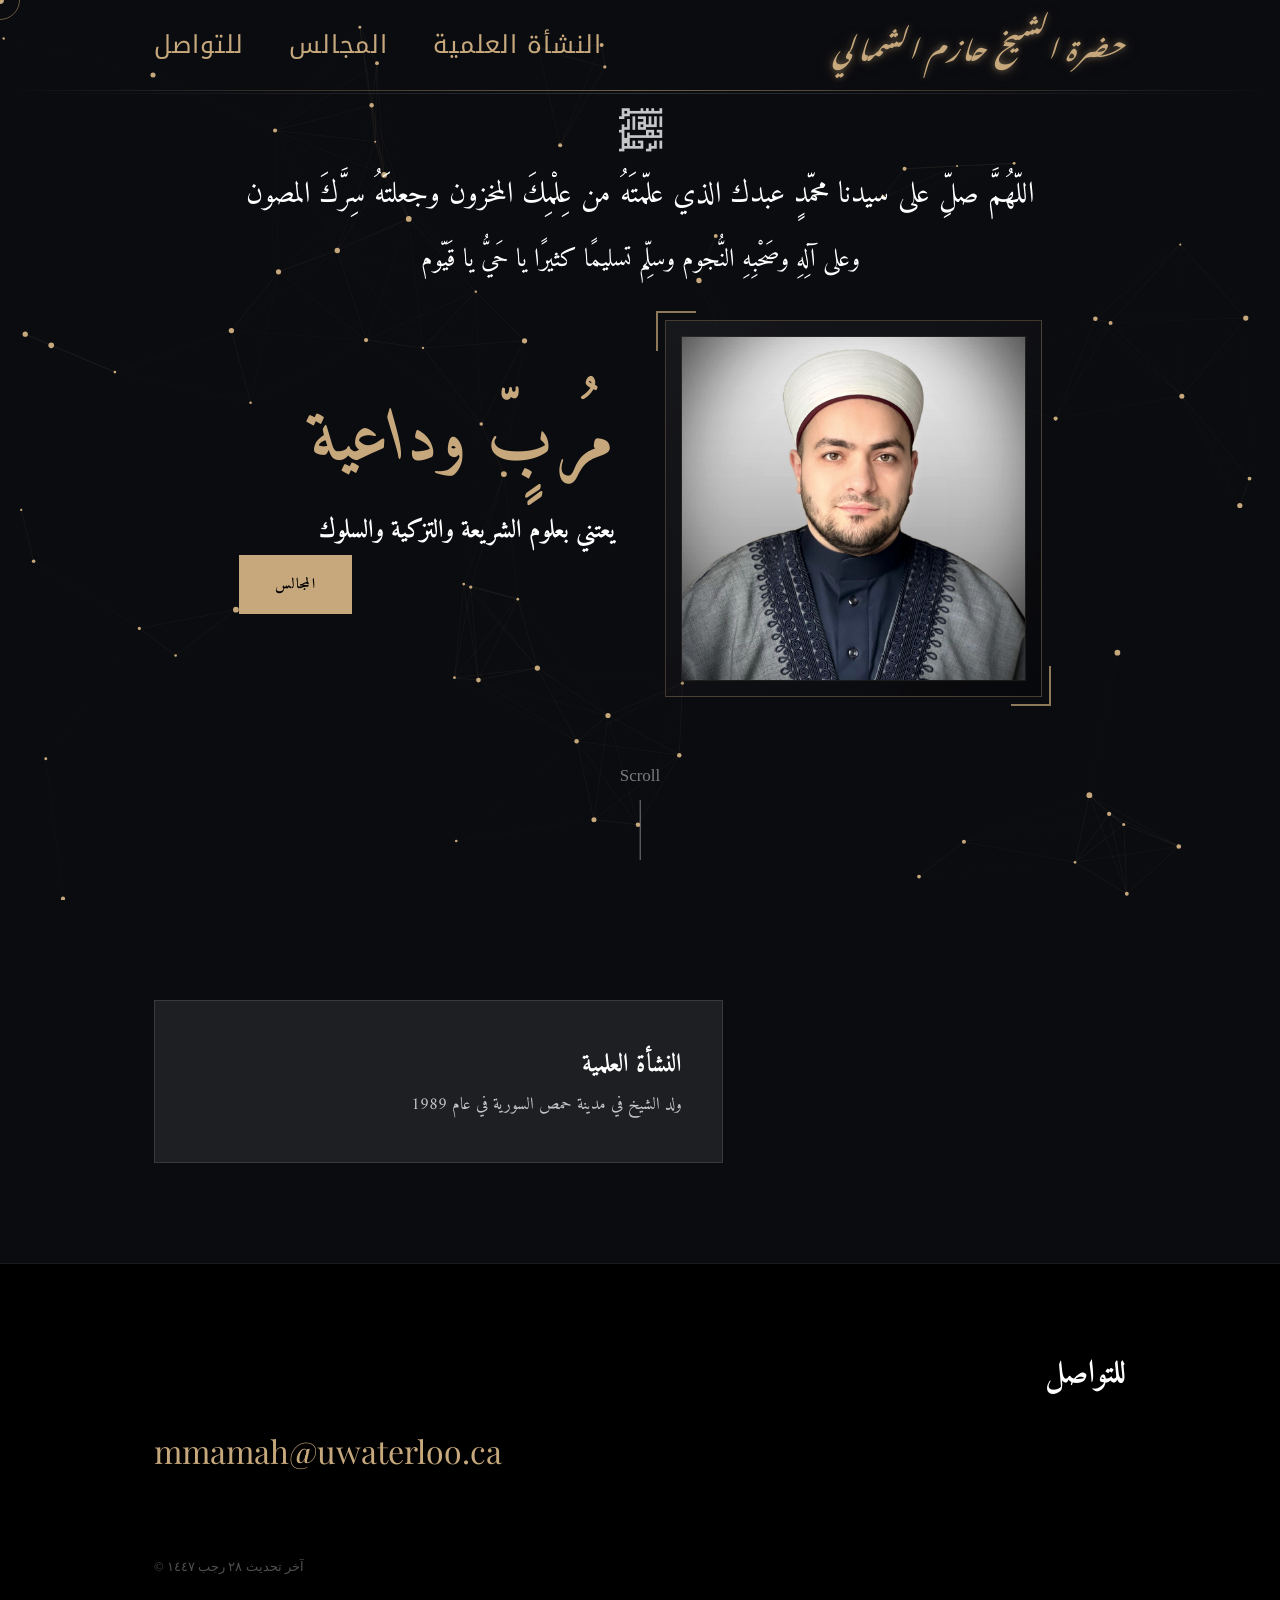
==== index.html @ 0f34f8fb "Add files via upload" ====
<!DOCTYPE html>
<html lang="en">
<head>
    <meta charset="UTF-8">
    <meta name="viewport" content="width=device-width, initial-scale=1.0">
    <title><span class="gold-text">الشيخ حازم الشمالي</span></title>
    <link rel="stylesheet" href="style.css">
    <link href="https://fonts.googleapis.com/css2?family=Montserrat:wght@300;400;500;700&family=Playfair+Display:ital,wght@0,400;0,700;1,400&display=swap" rel="stylesheet">
    <link rel="stylesheet" href="https://cdnjs.cloudflare.com/ajax/libs/font-awesome/6.4.0/css/all.min.css">
    <link href="https://unpkg.com/aos@2.3.1/dist/aos.css" rel="stylesheet">
    <link href="https://fonts.cdnfonts.com/css/latin-modern-roman" rel="stylesheet">
    <meta name="google-site-verification" content="14qGIv6SvTC_uwO27RMtpUs2lvdvvbJ2H30Se5hNGIY" />
    <link href="https://fonts.googleapis.com/css2?family=Amiri:ital,wght@0,400;0,700;1,400&display=swap" rel="stylesheet">
    <link href="https://fonts.googleapis.com/css2?family=Noto+Nastaliq+Urdu&display=swap" rel="stylesheet">
    <link href="https://fonts.googleapis.com/css2?family=Noto+Kufi+Arabic:wght@400;700&display=swap" rel="stylesheet">
    <link href="https://fonts.googleapis.com/css2?family=Scheherazade+New:wght@400;700&display=swap" rel="stylesheet">
    <link href="https://fonts.googleapis.com/css2?family=Scheherazade+New&display=swap" rel="stylesheet">


</head>

<body>

    <canvas id="lattice-canvas"></canvas>
    
    <div class="cursor"></div>
    <div class="cursor-follower"></div>

    <nav id="navbar">
        <div class="container nav-wrapper">
            <a href="#" class="brand">
                <p class="arabic-nastaliq"><span class="gold-text">حضرة الشيخ حازم الشمالي</span></p>
            </a>
            <ul class="nav-links">
                <li><a href="#about" class="hover-link"><p class="arabic-kufi">النشأة العلمية</p></a></li>
                <li class="nav-dropdown">
            <a href="majalis.html" class="hover-link">
                <p class="arabic-kufi" >المجالس</p>
            </a>

  <ul class="dropdown-menu">
    <li><a class="arabic-kufi" href="majalisD.html">مجالس ذكر</a></li>
    <li><a class="arabic-kufi" href="majalis.html">مجالس علم</a></li>
  </ul>
</li>

                <li><a href="#contact" class="hover-link"><p class="arabic-kufi">للتواصل</p></a></li>
            </ul>
            <div class="menu-btn"><i class="fas fa-bars"></i></div>
        </div>
    </nav>

   <header id="home">
          <div class="hero-top-title">
            <span style="font-size:1.75em" class="llBasmala">&#xFDFD;</span>
            <p style="font-size:1.75em" class="arabic-kufi" lang="ar">
              اللّهُمَّ صلِّ على سيدنا محمّدٍ عبدك الذي علّمتَهُ من عِلْمِكَ المخزون وجعلتَهُ سِرَّكَ المصون
            </p>
            <p style="font-size:1.5em" class="arabic-kufi" lang="ar">
                وعلى آلِهِ وصَحْبِهِ النُّجوم وسلِّم تسليمًا كثيرًا يا حَيُّ يا قَيّوم
            </p>


        </div>

        <div class="container hero-container">
            <div class="hero-text" data-aos="fade-right" data-aos-duration="1500">
               <h1 class="arabic-kufi gold-text" lang="ar">مُربٍّ وداعية</h1>

                <h2 class="arabic-kufi" lang="ar"> يعتني بعلوم الشريعة والتزكية والسلوك</h2>

                <div class="btn-group">
                    <a href="majalis.html" class="btn btn-primary"><p class="arabic-kufi" lang="ar">المجالس</p></a>
                </div>
            </div>

            <div class="hero-image-wrapper">
                <div class="quantum-frame">
                    <img src="sheikhprofile.JPG" alt="Hazem Shamali" class="hero-img">
                    <div class="frame-corner top-left"></div>
                    <div class="frame-corner bottom-right"></div>
                </div>
            </div>
        </div>
        
        <div class="scroll-indicator">
            <span>Scroll</span>
            <div class="line"></div>
        </div>
    </header>

    <!-- النشأة العلمية (content intentionally left blank as requested) -->
    <section id="about" class="section">
        <div class="container about-grid">
            <div class="about-card" data-aos="fade-right">
                <h2 class="arabic-kufi" lang="ar">النشأة العلمية</h2>
                <p class="arabic-kufi" lang="ar">
                    ولد الشيخ في مدينة حمص السورية في عام 1989 
                </p>
            </div>
        </div>
    </section>

    <!-- Replaced footer "Get in Touch" block with Arabic -->
    <footer id="contact">
        <div class="container">
            <div class="footer-grid">
                <div class="footer-info">
                    <h3 class="arabic-kufi" lang="ar">للتواصل</h3>
                    <p class="arabic-kufi" lang="ar"> </p>
                    <a href="mailto:mmamah@uwaterloo.ca" class="email-big">mmamah@uwaterloo.ca</a>
                </div>


            <div class="footer-bottom">
                <p>&copy; آخر تحديث ٢٨ رجب ١٤٤٧</p>
            </div>
        </div>
    </footer>

    <script src="https://unpkg.com/aos@2.3.1/dist/aos.js"></script>
    <script src="script.js"></script>
</body>
</html>
---- style.css ----
/* =========================
   VARIABLES (FIXED)
   ========================= */
:root {
  --bg-dark: #0b0c10;
  --bg-card: #1f2833;
  --text-main: #c5c6c7;
  --text-white: #ffffff;
  --accent-gold: #c6a87c;
  --accent-blue: #45a29e;
  --font-heading: 'Playfair Display', serif;
  --font-body: 'Montserrat', sans-serif;
}

/* =========================
   BASE
   ========================= */
* {
  margin: 0;
  padding: 0;
  box-sizing: border-box;
  cursor: none;
}
@media (hover: none) {
  * {
    cursor: auto !important;
  }
  .cursor,
  .cursor-follower {
    display: none !important;
  }
}

body {
  background-color: var(--bg-dark);
  color: var(--text-main);
  overflow-x: hidden;

  /* keep your preferred typography */
  font-family: "Latin Modern Roman", "Computer Modern", serif;
  font-size: 17px;
  line-height: 1.65;
}

/* =========================
   BACKGROUND CANVAS
   ========================= */
#lattice-canvas {
  position: fixed;
  inset: 0;
  width: 100%;
  height: 100%;
  z-index: -1;
  pointer-events: none;
}

/* =========================
   ACTIVE NAV LINK
   ========================= */
.nav-links a.active p {
  color: var(--accent-gold);
}

/* =========================
   CUSTOM CURSOR (FIXED)
   - stable translate + scale
   ========================= */
.cursor,
.cursor-follower {
  position: fixed;
  top: 0;
  left: 0;
  pointer-events: none;
  will-change: transform, left, top;
  transform: translate(-50%, -50%) scale(1);
}

.cursor {
  width: 8px;
  height: 8px;
  background: var(--accent-gold);
  border-radius: 50%;
  z-index: 9999;
}

.cursor-follower {
  width: 40px;
  height: 40px;
  border: 1px solid var(--accent-gold);
  border-radius: 50%;
  z-index: 9998;
  opacity: 0.5;
  background: transparent;
}

/* =========================
   ARABIC TYPOGRAPHY
   ========================= */
.arabic-kufi {
  font-family: 'Noto Kufi Arabic', sans-serif;
  direction: rtl;
}

[lang="ar"] {
  font-family: 'Amiri', serif;
  direction: rtl;
  text-align: right;
  line-height: 1.9;
}

.thuluth {
  font-family: 'Thuluth', serif;
  direction: rtl;
  text-align: center;
  font-size: 2rem;
}

.arabic-nastaliq {
  font-family: 'Noto Nastaliq Urdu', serif;
  direction: rtl;
  text-align: right;
}

/* =========================
   HERO TOP TITLE
   ========================= */
.hero-top-title {
  display: flex;
  flex-direction: column;
  align-items: center;
  margin-bottom: 30px;
  text-align: center;
}

.hero-top-title p {
  width: fit-content;
  max-width: 850px;
  margin: 6px auto;
  text-align: center;
  direction: rtl;
  font-size: 2rem;
  line-height: 1.9;
  color: var(--text-white);
}

header#home {
  height: 100vh;
  padding-top: 110px; /* space for fixed navbar */
  display: flex;
  flex-direction: column;
  justify-content: flex-start;
}

/* =========================
   SLIDER (optional)
   ========================= */
.slider-container {
  overflow: hidden;
  width: 100%;
  position: relative;
}

.slider-track {
  display: flex;
  flex-direction: row;
  transition: transform 1s ease-in-out;
  will-change: transform;
}

.slide {
  min-width: 100%;
  text-align: center;
  font-size: 1.4rem;
  line-height: 1.8;
  white-space: normal;
}

/* =========================
   TYPOGRAPHY & UTILITIES
   ========================= */
h1, h2, h3 {
  font-family: var(--font-heading);
  color: var(--text-white);
  font-weight: 700;
}

a {
  text-decoration: none;
  transition: 0.3s;
  cursor: none;
  color: var(--accent-gold);
}

.container {
  max-width: 1100px;
  margin: 0 auto;
  padding: 0 5%;
}

.gold-text {
  color: var(--accent-gold);
  font-style: italic;
}

.section {
  padding: 100px 0;
}

.section-tag {
  color: var(--accent-gold);
  font-size: 0.9rem;
  letter-spacing: 2px;
  text-transform: uppercase;
  display: block;
  margin-bottom: 10px;
}

/* =========================
   NAVBAR
   ========================= */
nav {
  position: fixed;
  width: 100%;
  top: 0;
  padding: 25px 0;
  z-index: 100;
  transition: 0.4s;
}

nav.scrolled {
  background: rgba(11, 12, 16, 0.9);
  backdrop-filter: blur(10px);
  padding: 15px 0;
  border-bottom: 1px solid rgba(255, 255, 255, 0.05);
}

.nav-wrapper {
  display: flex;
  justify-content: space-between;
  align-items: center;
}

.brand {
  font-size: 1.5rem;
  font-weight: 700;
  letter-spacing: 3px;
  color: var(--text-white);
}

.nav-links {
  display: flex;
  gap: 40px;
  list-style: none;
}

.hover-link {
  font-size: 0.9rem;
  letter-spacing: 1px;
  text-transform: uppercase;
  position: relative;
}

.hover-link::after {
  content: '';
  position: absolute;
  width: 0;
  height: 1px;
  bottom: -5px;
  left: 0;
  background: var(--accent-gold);
  transition: 0.3s;
}

.hover-link:hover {
  color: var(--accent-gold);
}

.hover-link:hover::after {
  width: 100%;
}

.menu-btn {
  display: none;
  color: var(--text-white);
  font-size: 1.5rem;
}

/* =========================
   HERO
   ========================= */
header {
  height: 100vh;
  display: flex;
  align-items: center;
  position: relative;
}

.hero-text h1 {
  font-size: 4.5rem;
  line-height: 1.1;
  margin-bottom: 25px;
}

.overline {
  color: var(--accent-blue);
  letter-spacing: 2px;
  text-transform: uppercase;
  font-size: 0.9rem;
  margin-bottom: 15px;
}

.intro {
  font-size: 1.1rem;
  max-width: 600px;
  margin-bottom: 40px;
  line-height: 1.8;
  opacity: 0.8;
}

.btn {
  padding: 15px 35px;
  border-radius: 0;
  font-size: 0.9rem;
  letter-spacing: 1px;
  text-transform: uppercase;
  font-weight: 600;
  transition: 0.3s;
  display: inline-block;
}

.btn-primary {
  background: var(--accent-gold);
  color: #000;
  border: 1px solid var(--accent-gold);
}

.btn-primary:hover {
  background: transparent;
  color: var(--accent-gold);
}

.btn-outline {
  border: 1px solid var(--text-main);
  margin-left: 15px;
  color: var(--text-white);
}

.btn-outline:hover {
  border-color: var(--accent-gold);
  color: var(--accent-gold);
}

.scroll-indicator {
  position: absolute;
  bottom: 40px;
  left: 50%;
  transform: translateX(-50%);
  display: flex;
  flex-direction: column;
  align-items: center;
  opacity: 0.6;
}

.scroll-indicator .line {
  width: 1px;
  height: 60px;
  background: var(--text-main);
  margin-top: 10px;
}

/* =========================
   ABOUT CARDS
   ========================= */
.about-grid {
  display: grid;
  grid-template-columns: 1.57fr 1fr;
  gap: 40px;
}

.about-card {
  background: rgba(255,255,255,0.08);
  padding: 40px;
  border: 1px solid rgba(255,255,255,0.12);
}


.stats-row {
  display: flex;
  gap: 40px;
  margin-top: 30px;
  border-top: 1px solid rgba(255, 255, 255, 0.1);
  padding-top: 20px;
}

.stat {
  display: flex;
  flex-direction: column;
}

.stat .number {
  font-family: var(--font-heading);
  font-size: 2rem;
  color: var(--accent-gold);
}

.stat .label {
  font-size: 0.8rem;
  text-transform: uppercase;
  letter-spacing: 1px;
}

.stat .degree {
  color: var(--text-white);
}

.interest-list {
  list-style: none;
  margin-top: 20px;
}

.interest-list li {
  margin-bottom: 15px;
  display: flex;
  align-items: center;
  gap: 15px;
  font-size: 1.1rem;
}

.interest-list i {
  color: var(--accent-gold);
}

/* =========================
   HERO IMAGE / FRAME
   ========================= */
.hero-container {
  display: flex;
  align-items: center;
  justify-content: space-between;
  gap: 50px;
  height: 100%;
}

.hero-text {
  flex: 1;
  max-width: 600px;
}

.hero-image-wrapper {
  flex: 1;
  max-width: 450px;
  position: relative;
  z-index: 2;
  animation: heroFade 1.2s ease-out forwards;
}

@keyframes heroFade {
  from { opacity: 0; transform: translateY(10px); }
  to { opacity: 1; transform: translateY(0); }
}

.quantum-frame {
  position: relative;
  padding: 15px;
  border: 1px solid rgba(198, 168, 124, 0.3);
  background: linear-gradient(
    135deg,
    rgba(255, 255, 255, 0.05) 0%,
    rgba(0, 0, 0, 0.3) 100%
  );
  backdrop-filter: blur(5px);
}

.hero-img {
  width: 100%;
  height: auto;
  display: block;
  filter: grayscale(20%) contrast(105%);
  transition: all 0.5s ease;
  position: relative;
  z-index: 3;
  border: 1px solid rgba(198, 168, 124, 0.1);
}

.quantum-frame:hover .hero-img {
  filter: grayscale(0%) contrast(100%);
  transform: scale(1.02);
}

.frame-corner {
  position: absolute;
  width: 40px;
  height: 40px;
  border: 2px solid var(--accent-gold);
  z-index: 1;
  transition: all 0.5s ease;
  opacity: 0.7;
}

.top-left {
  top: -10px;
  left: -10px;
  border-right: none;
  border-bottom: none;
}

.bottom-right {
  bottom: -10px;
  right: -10px;
  border-left: none;
  border-top: none;
}

.quantum-frame:hover .top-left { transform: translate(-5px, -5px); opacity: 1; }
.quantum-frame:hover .bottom-right { transform: translate(5px, 5px); opacity: 1; }

/* =========================
   RESEARCH CARDS
   ========================= */
.cards-grid {
  display: grid;
  grid-template-columns: repeat(auto-fit, minmax(300px, 1fr));
  gap: 30px;
  margin-top: 40px;
}

.feature-card {
  background: linear-gradient(
    145deg,
    rgba(255, 255, 255, 0.03) 0%,
    rgba(255, 255, 255, 0.01) 100%
  );
  padding: 40px 30px;
  border: 1px solid rgba(255, 255, 255, 0.05);
  transition: 0.3s;
  position: relative;
  overflow: hidden;
}

.feature-card::before {
  content: '';
  position: absolute;
  top: 0;
  left: 0;
  width: 2px;
  height: 100%;
  background: var(--accent-gold);
  transform: scaleY(0);
  transition: 0.3s;
  transform-origin: bottom;
}

.feature-card:hover {
  transform: translateY(-10px);
  background: rgba(255, 255, 255, 0.05);
}

.feature-card:hover::before {
  transform: scaleY(1);
}

.card-icon {
  font-size: 2.5rem;
  color: var(--text-main);
  margin-bottom: 20px;
}

.feature-card h3 {
  margin-bottom: 15px;
  font-size: 1.3rem;
}

/* =========================
   PUBLICATIONS (kept)
   ========================= */
.pub-card {
  border-bottom: 1px solid rgba(255, 255, 255, 0.1);
  padding: 30px 0;
  transition: 0.3s;
}

.pub-card:hover {
  padding-left: 20px;
  border-color: var(--accent-gold);
}

.pub-status {
  font-size: 0.8rem;
  text-transform: uppercase;
  letter-spacing: 1px;
  color: var(--accent-blue);
  margin-bottom: 10px;
}

.pub-card h3 {
  font-size: 1.4rem;
  font-family: var(--font-body);
  margin-bottom: 10px;
}

.pub-links a {
  font-size: 0.9rem;
  margin-right: 20px;
  display: inline-flex;
  align-items: center;
  gap: 5px;
  color: var(--text-main);
}

.pub-links a:hover {
  color: var(--accent-gold);
}

/* Compact publications (publications page only) */
.publications-page .pub-card { padding: 18px 0; }
.publications-page .pub-card h3 { font-size: 1.05rem; line-height: 1.35; margin-bottom: 6px; }
.publications-page .pub-status { font-size: 0.7rem; margin-bottom: 6px; }
.publications-page .pub-links a { font-size: 0.8rem; }

/* =========================
   TEACHING
   ========================= */
.teaching-grid {
  display: flex;
  flex-direction: column;
  gap: 20px;
  margin-top: 40px;
}

.teach-item {
  display: flex;
  justify-content: space-between;
  align-items: center;
  padding: 20px;
  background: rgba(255, 255, 255, 0.02);
  border-left: 3px solid transparent;
}

.teach-item:hover {
  border-left-color: var(--accent-gold);
  background: rgba(255, 255, 255, 0.05);
}

.year {
  font-weight: 700;
  color: var(--accent-gold);
}

.role {
  opacity: 0.7;
}

/* =========================
   PERSONAL
   ========================= */
.personal-wrapper {
  text-align: center;
  border: 1px solid var(--accent-gold);
  padding: 60px;
  position: relative;
}

.personal-wrapper::after {
  content: '';
  position: absolute;
  top: 5px;
  left: 5px;
  right: 5px;
  bottom: 5px;
  border: 1px solid rgba(198, 168, 124, 0.3);
  pointer-events: none;
}

/* =========================
   FOOTER
   ========================= */
footer {
  background: #000;
  padding: 80px 0 30px;
  border-top: 1px solid rgba(255, 255, 255, 0.1);
}

.footer-info h3 {
  font-size: 2rem;
  margin-bottom: 10px;
}

.email-big {
  font-size: 2rem;
  color: var(--accent-gold);
  font-family: var(--font-heading);
  margin-top: 20px;
  display: block;
}

.footer-socials {
  margin-top: 40px;
  display: flex;
  gap: 30px;
}

.footer-socials a {
  text-transform: uppercase;
  letter-spacing: 2px;
  font-size: 0.8rem;
}

.footer-bottom {
  margin-top: 80px;
  font-size: 0.8rem;
  opacity: 0.4;
}
/* ========================= RESPONSIVE ========================= */
@media (max-width: 768px) {
  .hero-text h1 { font-size: 3rem; }
  .about-grid { grid-template-columns: 1fr; }

  .nav-links {
    display: none;
  }

  .nav-links.open {
    display: flex;
    flex-direction: column;
  }

  .menu-btn { display: block; }

  .teach-item { flex-direction: column; align-items: flex-start; gap: 10px; }
  .email-big { font-size: 1.5rem; }
}

@media (max-width: 992px) {
  .hero-container {
    flex-direction: column;
    text-align: center;
    justify-content: center;
    padding-top: 120px;
    gap: 50px;
  }

  .hero-text h1 { font-size: 3.5rem; }
  .hero-image-wrapper { max-width: 380px; margin: 0 auto; }

  .scroll-indicator { display: none; }
}

/* =========================
   HERO: fluid type for mobile
   ========================= */

.hero-title{
  font-size: clamp(2.4rem, 7vw, 5.5rem); /* phone -> desktop */
  line-height: 1.15;
}

/* Top dua lines: 2rem is too big on phones */
.hero-top-title p{
  font-size: clamp(1.05rem, 3.6vw, 2rem);
  line-height: 1.9;
  padding: 0 12px; /* prevent edge-to-edge */
}

/* The Basmala glyph */
.hero-top-title .llBasmala{
  font-size: clamp(1.8rem, 7vw, 2.7rem) !important;
  line-height: 1;
  display: inline-block;
  margin-bottom: 8px;
}

/* =========================
   FORCE NAVBAR RTL LAYOUT
   ========================= */

/* Flip brand to the RIGHT, links to the LEFT */
#navbar .nav-wrapper{
  flex-direction: row-reverse !important;
}

/* Make the links themselves flow RTL (right → left) */
#navbar .nav-links{
  flex-direction: row-reverse !important;
}

/* Slightly larger navbar fonts */
#navbar .brand{
  font-size: 1.55rem !important;   /* brand size */
}
#navbar .nav-links p {
  font-size: 1.55rem !important;
}

/* Optional: a bit more spacing between links */
#navbar .nav-links{
  gap: 45px !important;
}


.majlis-list {
  list-style: none;
  margin: 0;
  padding: 0;
  display: grid;
  gap: 10px;
}

.majlis-list a {
  display: block;
  padding: 10px 12px;
  background: rgba(255,255,255,0.06);
  border: 1px solid rgba(255,255,255,0.10);
  transition: 0.2s ease;
}

.majlis-list a:hover {
  border-color: rgba(198,168,124,0.55);
  background: rgba(255,255,255,0.08);
}

/* =========================
   MAJALIS (DETAILS ACCORDION)
   2 per row desktop, 1 per row mobile
   ========================= */

.majalis-grid{
  width: 100%;
  margin-top: 2.5rem;
  display: grid;
  grid-template-columns: repeat(2, minmax(0, 1fr));
  gap: 28px;
  align-items: start;
}

@media (max-width: 768px){
  .majalis-grid{ grid-template-columns: 1fr; }
}

/* Card base is <details> */
.majlis-card{
  background: rgba(255,255,255,0.10);
  border: 1px solid rgba(255,255,255,0.15);
  backdrop-filter: blur(6px);
  overflow: hidden;
}

/* Remove default marker */
.majlis-card summary::-webkit-details-marker{ display: none; }
.majlis-card summary{ list-style: none; }

/* Summary is clickable */
.majlis-summary{
  display: block;
  cursor: pointer;
}

/* Image */
.majlis-img{
  width: 100%;
  height: 220px;
  overflow: hidden;
}

.majlis-img img{
  width: 100%;
  height: 100%;
  object-fit: cover;
  display: block;
  filter: grayscale(10%) contrast(105%);
}

/* Text */
.majlis-body{
  padding: 18px 20px 22px;
}

.majlis-body h2{
  margin: 0 0 10px;
  color: var(--text-white);
  font-size: 1.35rem;
}

.majlis-body p{
  margin: 0;
  color: var(--text-main);
  line-height: 1.9;
  opacity: 0.9;
}

.majlis-link{
  display: inline-block;
  margin-top: 14px;
  color: var(--accent-gold);
  font-size: 0.95rem;
}

/* Expanded content */
.majlis-panel{
  padding: 16px 18px 20px;
  border-top: 1px solid rgba(255,255,255,0.10);
}

.majlis-list{
  list-style: none;
  margin: 0;
  padding: 0;
  display: grid;
  gap: 10px;
}

.majlis-list a{
  display: block;
  padding: 10px 12px;
  background: rgba(255,255,255,0.06);
  border: 1px solid rgba(255,255,255,0.10);
  transition: 0.2s ease;
}

.majlis-list a:hover{
  border-color: rgba(198,168,124,0.55);
  background: rgba(255,255,255,0.08);
}

/* Mobile image slightly shorter */
@media (max-width: 768px){
  .majlis-img{ height: 200px; }
}
/* Cursor glow mode */
.cursor-glow .cursor-follower{
  border-color: transparent !important;
  background: rgba(99, 64, 10, 0.18) !important;
  transform: translate(-50%, -50%) scale(2.2) !important;
  opacity: 0.9 !important;
}

.cursor-glow .cursor{
  transform: translate(-50%, -50%) scale(1.4) !important;
}

body.cursor-hover .cursor{
  transform: translate(-50%, -50%) scale(1.4);
}
body.cursor-hover .cursor-follower{
  transform: translate(-50%, -50%) scale(1.6);
  border-color: transparent;
  background: rgba(198,168,124,0.10);
}

body.cursor-glow .cursor{
  transform: translate(-50%, -50%) scale(1.6);
}
body.cursor-glow .cursor-follower{
  transform: translate(-50%, -50%) scale(2.3);
  border-color: transparent;
  background: rgba(198,168,124,0.22);
  opacity: 0.95;
}
/* =========================
   MAJLIS CARD ANIMATION
   (glow + lift + open animation)
   ========================= */

/* Base: make the card feel alive */
.majlis-card{
  position: relative;
  transition: transform .25s ease, box-shadow .25s ease, border-color .25s ease, background .25s ease;
  will-change: transform, box-shadow;
}

/* Soft gold glow on hover (desktop) */
@media (hover: hover) and (pointer: fine){
  .majlis-card:hover{
    transform: translateY(-6px) scale(1.01);
    border-color: rgba(198,168,124,0.55);
    box-shadow:
      0 0 0 1px rgba(198,168,124,0.15),
      0 18px 45px rgba(0,0,0,0.55),
      0 0 32px rgba(198,168,124,0.18);
    background: rgba(255,255,255,0.11);
  }
}

/* Shine overlay */
.majlis-card::before{
  content:"";
  position:absolute;
  inset:-2px;
  border-radius: 0; /* keep your sharp style */
  pointer-events:none;
  opacity:0;
  transition: opacity .25s ease;
  background:
    radial-gradient(800px 250px at 30% 10%,
      rgba(198,168,124,0.22),
      transparent 60%);
}

@media (hover: hover) and (pointer: fine){
  .majlis-card:hover::before{
    opacity:1;
  }
}

/* Tap feel on mobile: scale slightly on press */
.majlis-summary{
  -webkit-tap-highlight-color: transparent;
}

.majlis-summary:active{
  transform: scale(0.995);
}

/* When <details> is open: keep a “selected” glow */
.majlis-card[open]{
  border-color: rgba(198,168,124,0.55);
  box-shadow:
    0 0 0 1px rgba(198,168,124,0.14),
    0 16px 40px rgba(0,0,0,0.55),
    0 0 28px rgba(198,168,124,0.16);
  background: rgba(255,255,255,0.12);
}

.majlis-card[open]::before{
  opacity:1;
}

/* Smooth open animation for panel */
.majlis-panel{
  animation: majlisOpen .25s ease;
}

@keyframes majlisOpen{
  from { opacity: 0; transform: translateY(-6px); }
  to   { opacity: 1; transform: translateY(0); }
}

/* Optional: animate image slightly on hover/open */
@media (hover: hover) and (pointer: fine){
  .majlis-card:hover .majlis-img img{
    transform: scale(1.03);
    transition: transform .35s ease, filter .35s ease;
  }
}
.majlis-card[open] .majlis-img img{
  transform: scale(1.02);
}

/* =========================
   NAV DROPDOWN (Majalis)
   ========================= */

.nav-dropdown{
  position: relative;
}

/* Dropdown box */
.dropdown-menu{
  position: absolute;
  top: calc(100% + 12px);
  right: 0;                 /* RTL-friendly */
  min-width: 220px;
  padding: 10px;
  list-style: none;
  margin: 0;

  background: rgba(11,12,16,0.92);
  border: 1px solid rgba(255,255,255,0.10);
  backdrop-filter: blur(10px);

  opacity: 0;
  visibility: hidden;
  transform: translateY(-8px);
  transition: 0.2s ease;

  z-index: 999;
}

/* Mobile open state */
.nav-dropdown.open .dropdown-menu{
  opacity: 1;
  visibility: visible;
  transform: translateY(0);
}


/* Items */
.dropdown-menu a{
  display: block;
  padding: 10px 12px;
  border: 1px solid transparent;
  color: var(--text-white);
}

.dropdown-menu a:hover{
  border-color: rgba(198,168,124,0.45);
  background: rgba(255,255,255,0.06);
  color: var(--accent-gold);
}

/* Desktop hover opens */
@media (hover: hover) and (pointer: fine){
  .nav-dropdown:hover .dropdown-menu{
    opacity: 1;
    visibility: visible;
    transform: translateY(0);
  }
}

/* Mobile tap opens (uses .open class from JS) */
.nav-dropdown.open .dropdown-menu{
  opacity: 1;
  visibility: visible;
  transform: translateY(0);
}

/* =========================
   Glowing brand (حضرة الشيخ حازم الشمالي)
   ========================= */
#navbar .brand .gold-text{
  text-shadow:
    0 0 6px rgba(198,168,124,0.45),
    0 0 14px rgba(198,168,124,0.35),
    0 0 28px rgba(198,168,124,0.18);
  transition: text-shadow 0.3s ease;
}

/* Slightly stronger glow on hover */
#navbar .brand:hover .gold-text{
  text-shadow:
    0 0 10px rgba(198,168,124,0.65),
    0 0 22px rgba(198,168,124,0.45),
    0 0 40px rgba(198,168,124,0.25);
}

/* =========================
   Navbar underline
   ========================= */
#navbar::after{
  content: '';
  position: absolute;
  left: 0;
  bottom: 0;
  width: 100%;
  height: 1px;
  background: linear-gradient(
    to left,
    transparent,
    rgba(198,168,124,0.6),
    transparent
  );
  opacity: 0.9;
}

/* Second faint line for depth */
#navbar::before{
  content: '';
  position: absolute;
  left: 0;
  bottom: -3px;
  width: 100%;
  height: 1px;
  background: linear-gradient(
    to left,
    transparent,
    rgba(255,255,255,0.15),
    transparent
  );
}

@font-face {
  font-family: 'DiwanThuluth';
  src: url('DiwanThuluth.otf') format('opentype');
  font-weight: normal;
  font-style: normal;
}


.arabic-diwan-thuluth {
  font-family: 'DiwanThuluth', serif;
  direction: rtl;
  text-align: center;
  font-weight: normal;

  font-size: 4rem;
  line-height: 1.2;

  word-spacing: 0.35em;   /* 🔑 THIS FIXES THE “confounded” look */
}

.arabic-farisi {
  font-family: 'Noto Nastaliq Urdu', serif;
  direction: rtl;
  text-align: center;
  font-weight: 400;

  font-size: 3.2rem;     /* Nastaliq reads larger */
  line-height: 1.6;      /* Nastaliq needs more vertical space */
  word-spacing: 0.25em;  /* keeps words from “sticking” */
}

/* Mobile-safe full height (prevents iPhone 100vh issues) */
header#home{
  min-height: 100svh;
  height: auto;
  padding-top: 110px; /* keep your navbar spacing */
  padding-bottom: 40px;
}

/* Touch devices: disable custom cursor */
@media (hover: none) and (pointer: coarse){
  *{ cursor: auto !important; }
  .cursor, .cursor-follower{ display: none !important; }
}
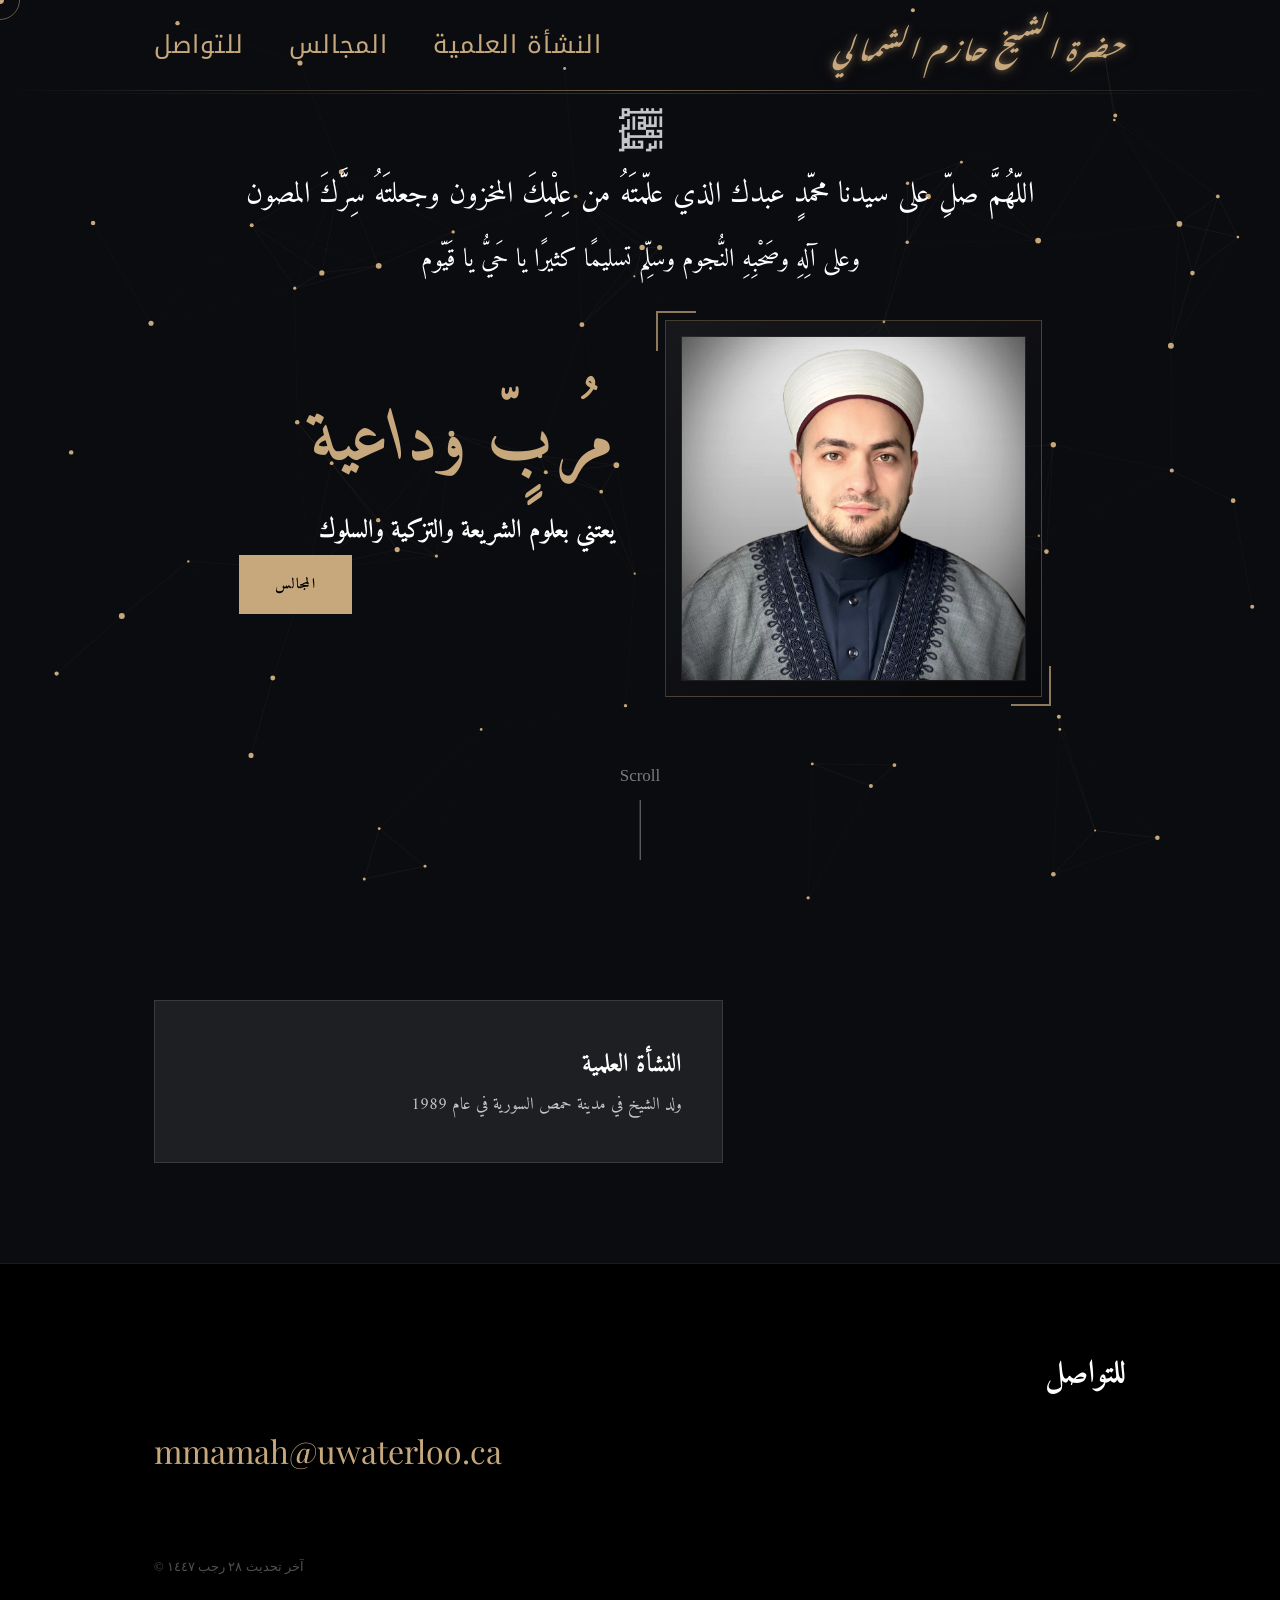
==== commit ff36c327: "add the ta3rif" ====
--- a/index.html
+++ b/index.html
@@ -39,8 +39,8 @@
             </a>
 
   <ul class="dropdown-menu">
-    <li><a class="arabic-kufi" href="majalisD.html">مجالس ذكر</a></li>
-    <li><a class="arabic-kufi" href="majalis.html">مجالس علم</a></li>
+    <li><a class="arabic-kufi" href="majalisD.html">مجالس الذكر</a></li>
+    <li><a class="arabic-kufi" href="majalis.html">مجالس العلم</a></li>
   </ul>
 </li>
 
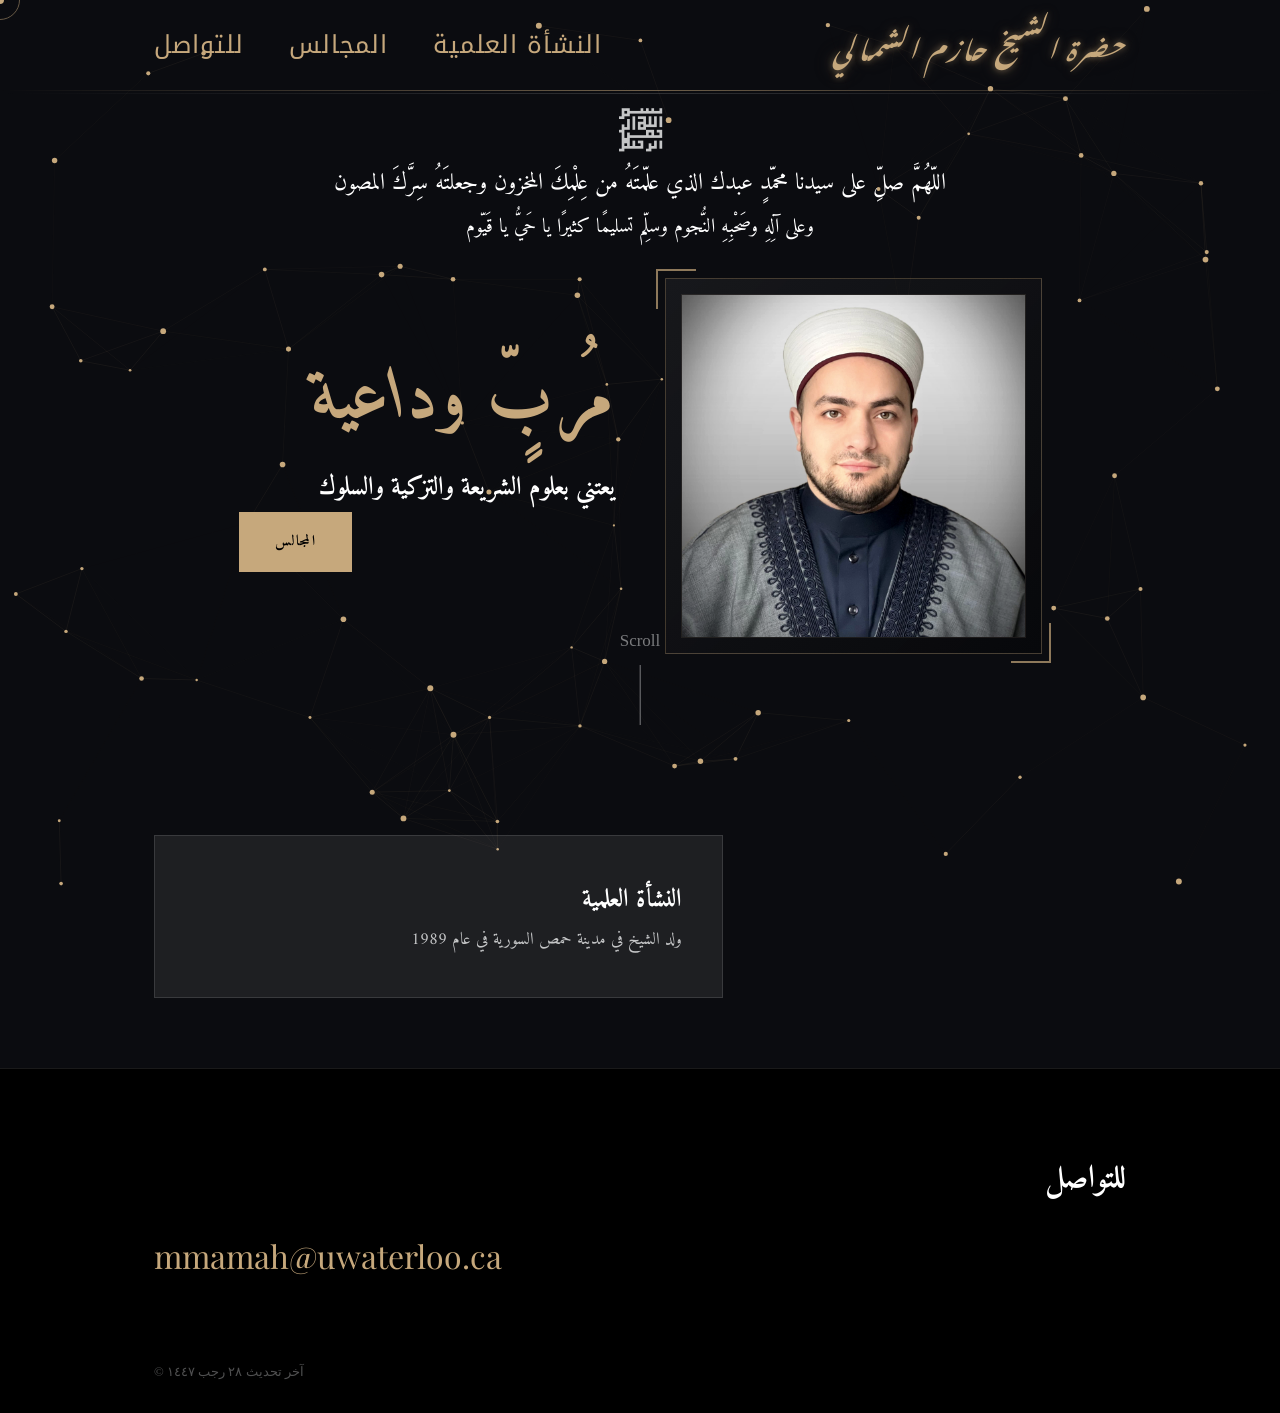
==== commit 8e4b9c8d: "index enhance" ====
--- a/index.html
+++ b/index.html
@@ -39,8 +39,8 @@
             </a>
 
   <ul class="dropdown-menu">
-    <li><a class="arabic-kufi" href="majalisD.html">مجالس الذكر</a></li>
-    <li><a class="arabic-kufi" href="majalis.html">مجالس العلم</a></li>
+    <li><a class="arabic-kufi" href="majalisD.html">مجالس ذكر</a></li>
+    <li><a class="arabic-kufi" href="majalis.html">مجالس علم</a></li>
   </ul>
 </li>
 
@@ -53,12 +53,12 @@
    <header id="home">
           <div class="hero-top-title">
             <span style="font-size:1.75em" class="llBasmala">&#xFDFD;</span>
-            <p style="font-size:1.75em" class="arabic-kufi" lang="ar">
-              اللّهُمَّ صلِّ على سيدنا محمّدٍ عبدك الذي علّمتَهُ من عِلْمِكَ المخزون وجعلتَهُ سِرَّكَ المصون
-            </p>
-            <p style="font-size:1.5em" class="arabic-kufi" lang="ar">
-                وعلى آلِهِ وصَحْبِهِ النُّجوم وسلِّم تسليمًا كثيرًا يا حَيُّ يا قَيّوم
-            </p>
+            <p class="hero-salawat line-1 arabic-kufi" lang="ar">
+  اللّهُمَّ صلِّ على سيدنا محمّدٍ عبدك الذي علّمتَهُ من عِلْمِكَ المخزون وجعلتَهُ سِرَّكَ المصون
+</p>
+<p class="hero-salawat line-2 arabic-kufi" lang="ar">
+  وعلى آلِهِ وصَحْبِهِ النُّجوم وسلِّم تسليمًا كثيرًا يا حَيُّ يا قَيّوم
+</p>
 
 
         </div>
--- a/style.css
+++ b/style.css
@@ -131,21 +131,32 @@
   margin-bottom: 30px;
   text-align: center;
 }
-
-.hero-top-title p {
-  width: fit-content;
-  max-width: 850px;
-  margin: 6px auto;
+/*=============
+Salwat lines: smaller on mobile, larger on desktop
+===============*/
+
+.hero-top-title p{
+  max-width: 900px;
+  margin: 0 auto;
+  padding: 0 14px;
   text-align: center;
   direction: rtl;
-  font-size: 2rem;
-  line-height: 1.9;
   color: var(--text-white);
+  line-height: 2;
+}
+
+.hero-salawat.line-1{
+  font-size: clamp(1rem, 2.5vw, 1.45rem);
+}
+
+.hero-salawat.line-2{
+  font-size: clamp(0.95rem, 2.2vw, 1.25rem);
 }
 
 header#home {
-  height: 100vh;
-  padding-top: 110px; /* space for fixed navbar */
+  min-height: 85vh;
+  height: auto;
+  padding-top: 110px;
   display: flex;
   flex-direction: column;
   justify-content: flex-start;
@@ -203,7 +214,7 @@
 }
 
 .section {
-  padding: 100px 0;
+  padding: 70px 0;
 }
 
 .section-tag {
@@ -715,22 +726,182 @@
   .hero-text h1 { font-size: 3rem; }
   .about-grid { grid-template-columns: 1fr; }
 
+  nav {
+    padding: 14px 0;
+    background: rgba(11, 12, 16, 0.96);
+  }
+
+  .nav-wrapper {
+    flex-direction: row;
+    justify-content: space-between;
+    align-items: center;
+  }
+
+  .brand {
+    font-size: 1rem;
+    letter-spacing: 1px;
+    max-width: 75%;
+  }
+
+  .brand p {
+    margin: 0;
+    font-size: 1.1rem;
+    white-space: normal;
+    text-align: right;
+  }
+
+  .menu-btn {
+    display: block;
+    position: relative;
+    z-index: 2001;
+    font-size: 1.6rem;
+  }
+
   .nav-links {
-    display: none;
-  }
-
-  .nav-links.open {
+    position: fixed;
+    top: 0;
+    right: -78%;
+    width: 78%;
+    height: 100svh;
+
     display: flex;
     flex-direction: column;
-  }
-
-  .menu-btn { display: block; }
+    align-items: flex-end;
+    justify-content: flex-start;
+
+    gap: 28px;
+    padding: 95px 28px 28px;
+
+    background: rgba(11, 12, 16, 0.98);
+    border-left: 1px solid rgba(198,168,124,0.35);
+
+    list-style: none;
+    transition: right 0.35s ease;
+    z-index: 2000;
+  }
+
+  .nav-links.open {
+    right: 0;
+  }
+
+  .nav-links li {
+    width: 100%;
+    text-align: right;
+  }
+
+  .nav-links a {
+    display: block;
+    width: 100%;
+    font-size: 1.2rem;
+    color: var(--accent-gold);
+    text-align: right;
+  }
+
+  .nav-links p {
+    margin: 0;
+    font-size: 1.2rem;
+    text-align: right;
+  }
 
   .teach-item { flex-direction: column; align-items: flex-start; gap: 10px; }
   .email-big { font-size: 1.5rem; }
-}
-
-@media (max-width: 992px) {
+
+  header#home {
+    padding-top: 95px;
+    min-height: 100svh;
+    height: auto;
+  }
+
+  .hero-top-title {
+    margin-bottom: 18px;
+  }
+
+  .hero-top-title .llBasmala {
+    font-size: 1.65rem !important;
+    margin-bottom: 8px;
+  }
+
+  .hero-salawat.line-1 {
+    font-size: 1.05rem;
+    line-height: 1.9;
+  }
+
+  .hero-salawat.line-2 {
+    font-size: 0.95rem;
+    line-height: 1.9;
+  }
+
+  .hero-container {
+    flex-direction: column;
+    text-align: center;
+    justify-content: flex-start;
+    padding-top: 25px;
+    gap: 28px;
+    height: auto;
+  }
+
+  .hero-text {
+  order: 2;
+  max-width: 100%;
+  text-align: center;
+}
+
+  .hero-text h1 {
+    font-size: 2.45rem;
+    line-height: 1.35;
+    margin-bottom: 12px;
+    text-align: center;
+  }
+
+  .hero-text h2 {
+    font-size: 1.1rem;
+    line-height: 1.8;
+    text-align: center;
+  }
+
+.hero-image-wrapper {
+  order: 1;
+  max-width: 270px;
+  margin: 0 auto;
+}
+
+  .scroll-indicator {
+    display: none;
+  }
+
+.majalis-grid{
+  width: min(100% - 32px, 520px);
+  margin: 2rem auto 0;
+  grid-template-columns: 1fr;
+  gap: 26px;
+}
+
+.majlis-card{
+  width: 100%;
+}
+
+.majlis-img{
+  height: 210px;
+}
+
+.majlis-body{
+  padding: 18px 16px 22px;
+}
+
+.majlis-body h2{
+  font-size: 1.45rem;
+  line-height: 1.7;
+}
+
+.majlis-body p{
+  font-size: 1rem;
+  line-height: 1.9;
+}
+.section {
+  padding: 5px 0;
+}
+}
+/* @media (min-width: 769px) and (max-width: 992px) {
   .hero-container {
     flex-direction: column;
     text-align: center;
@@ -743,7 +914,7 @@
   .hero-image-wrapper { max-width: 380px; margin: 0 auto; }
 
   .scroll-indicator { display: none; }
-}
+} */
 
 /* =========================
    HERO: fluid type for mobile
@@ -754,12 +925,6 @@
   line-height: 1.15;
 }
 
-/* Top dua lines: 2rem is too big on phones */
-.hero-top-title p{
-  font-size: clamp(1.05rem, 3.6vw, 2rem);
-  line-height: 1.9;
-  padding: 0 12px; /* prevent edge-to-edge */
-}
 
 /* The Basmala glyph */
 .hero-top-title .llBasmala{
@@ -770,30 +935,28 @@
 }
 
 /* =========================
-   FORCE NAVBAR RTL LAYOUT
-   ========================= */
-
-/* Flip brand to the RIGHT, links to the LEFT */
-#navbar .nav-wrapper{
-  flex-direction: row-reverse !important;
-}
-
-/* Make the links themselves flow RTL (right → left) */
-#navbar .nav-links{
-  flex-direction: row-reverse !important;
-}
-
-/* Slightly larger navbar fonts */
-#navbar .brand{
-  font-size: 1.55rem !important;   /* brand size */
-}
-#navbar .nav-links p {
-  font-size: 1.55rem !important;
-}
-
-/* Optional: a bit more spacing between links */
-#navbar .nav-links{
-  gap: 45px !important;
+   DESKTOP NAVBAR RTL LAYOUT
+   ========================= */
+@media (min-width: 769px) {
+  /* Flip brand to the RIGHT, links to the LEFT */
+  #navbar .nav-wrapper {
+    flex-direction: row-reverse;
+  }
+
+  /* Make the links themselves flow RTL on desktop */
+  #navbar .nav-links {
+    flex-direction: row-reverse;
+    gap: 45px;
+  }
+
+  /* Slightly larger navbar fonts on desktop only */
+  #navbar .brand {
+    font-size: 1.55rem;
+  }
+
+  #navbar .nav-links a {
+    font-size: 1.55rem;
+  }
 }
 
 
@@ -824,17 +987,29 @@
    ========================= */
 
 .majalis-grid{
-  width: 100%;
-  margin-top: 2.5rem;
+  width: min(1100px, calc(100% - 48px));
+  margin: 2.5rem auto 0;
   display: grid;
   grid-template-columns: repeat(2, minmax(0, 1fr));
   gap: 28px;
   align-items: start;
 }
-
-@media (max-width: 768px){
-  .majalis-grid{ grid-template-columns: 1fr; }
-}
+@media (max-width: 900px){
+  .majalis-grid{
+    width: min(520px, calc(100% - 32px));
+    grid-template-columns: 1fr;
+    gap: 28px;
+  }
+
+  .majlis-card{
+    width: 100%;
+  }
+
+  .majlis-img{
+    height: 220px;
+  }
+}
+
 
 /* Card base is <details> */
 .majlis-card{
@@ -857,14 +1032,18 @@
 /* Image */
 .majlis-img{
   width: 100%;
-  height: 220px;
+  height: 260px;
   overflow: hidden;
+  background: rgba(0,0,0,0.35);
+  display: flex;
+  align-items: center;
+  justify-content: center;
 }
 
 .majlis-img img{
   width: 100%;
   height: 100%;
-  object-fit: cover;
+  object-fit: contain;
   display: block;
   filter: grayscale(10%) contrast(105%);
 }
@@ -921,10 +1100,6 @@
   background: rgba(255,255,255,0.08);
 }
 
-/* Mobile image slightly shorter */
-@media (max-width: 768px){
-  .majlis-img{ height: 200px; }
-}
 /* Cursor glow mode */
 .cursor-glow .cursor-follower{
   border-color: transparent !important;
@@ -1080,6 +1255,31 @@
   opacity: 1;
   visibility: visible;
   transform: translateY(0);
+}
+@media (max-width: 768px) {
+  .dropdown-menu {
+    position: static;
+    width: 100%;
+    min-width: unset;
+    margin-top: 12px;
+    padding: 0 12px 0 0;
+    background: transparent;
+    border: 0;
+    backdrop-filter: none;
+    display: none;
+    opacity: 1;
+    visibility: visible;
+    transform: none;
+  }
+
+  .nav-dropdown.open .dropdown-menu {
+    display: block;
+  }
+
+  .dropdown-menu a {
+    font-size: 1rem;
+    padding: 8px 0;
+  }
 }
 
 
@@ -1200,10 +1400,10 @@
 
 /* Mobile-safe full height (prevents iPhone 100vh issues) */
 header#home{
-  min-height: 100svh;
+  min-height: 85vh;
   height: auto;
-  padding-top: 110px; /* keep your navbar spacing */
-  padding-bottom: 40px;
+  padding-top: 110px;
+  padding-bottom: 50px;
 }
 
 /* Touch devices: disable custom cursor */
